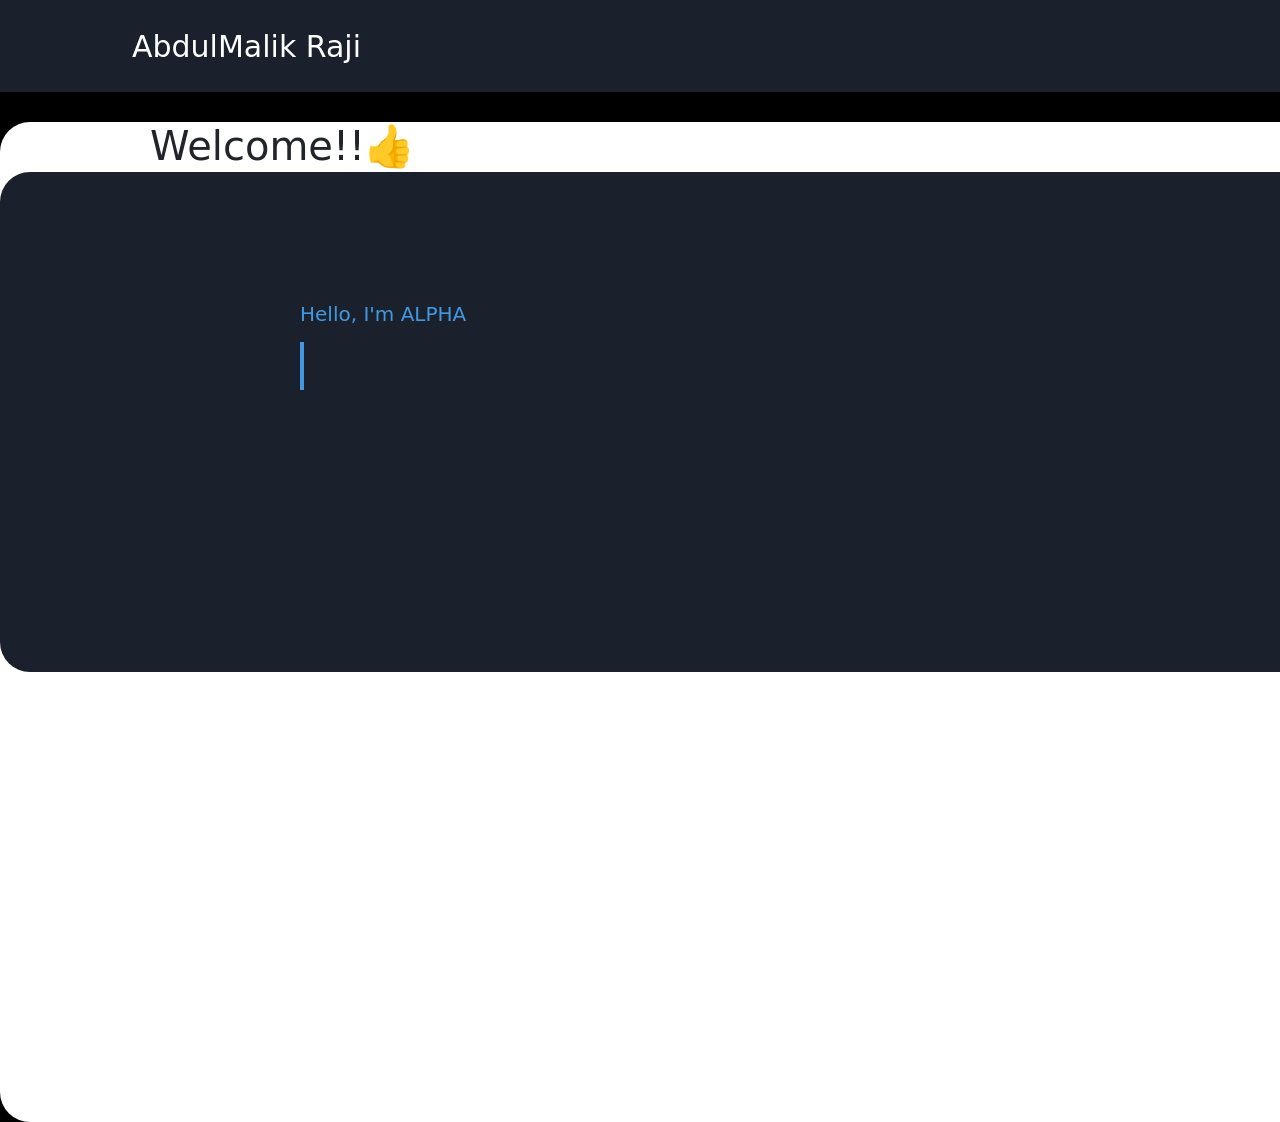
==== index.html @ 86ce1ff6 "project PORTFOLIO" ====
<!DOCTYPE html>
<html lang="en">
<head>
    <meta charset="UTF-8">
    <meta name="viewport" content="width=device-width, initial-scale=1.0">
    <title>ALPHA PORTFOLIO</title>
</head>
<link rel="stylesheet" href="style.css">
<link href="https://cdn.jsdelivr.net/npm/bootstrap@5.3.8/dist/css/bootstrap.min.css" rel="stylesheet" integrity="sha384-sRIl4kxILFvY47J16cr9ZwB07vP4J8+LH7qKQnuqkuIAvNWLzeN8tE5YBujZqJLB" crossorigin="anonymous">

<body style="background-color: black;">
  
 <nav class="navbar navbar-expand-lg navbar-dark sticky-top" style="background-color: #1a202c;">
  <div class="container-fluid" ">
    <a class="navbar-brand" href="#" style=" font-size: 30px; margin-left: 120px; ">AbdulMalik Raji</a>
    <button class="navbar-toggler" type="button" data-bs-toggle="collapse" data-bs-target="#navbarSupportedContent" aria-controls="navbarSupportedContent" aria-expanded="false" aria-label="Toggle navigation">
      <span class="navbar-toggler-icon"></span>
    </button>
    <div class="collapse navbar-collapse" id="navbarSupportedContent">
      <ul class="navbar-nav me-auto mb-2 mb-lg-0">
        <li class="nav-item">
          <a class="nav-link active" aria-current="page" href="#" style="margin-left: 1100px; font-size: 20px;">About me</a>
        </li>
        <li class="nav-item">
          <a class="nav-link" href="#" style="font-size: 20px; " >Services</a>
        </li>
       
        <li class="nav-item">
          <a class="nav-link " style="font-size: 20px;" > Contact</a>
        </li>
      </ul>
      <!-- <form class="d-flex" role="search">
        <input class="form-control me-2" type="search" placeholder="Search" aria-label="Search"/>
        <button class="btn btn-outline-success" type="submit">Search</button>
      </form> -->
    </div>
  </div>
</nav>
<div class="face d-flex align-items-start" style="background-color: white; height: 1000px; width: 1700px; justify-self: center ; border-radius: 30px; margin-top: 30px; position: relative;">
  <h1 style="position: absolute; left: 150px;">Welcome!!👍</h1>
  <div class="face2 " style="background-color: #1a202c;height: 500px; width: 1800px; justify-self: center; border-radius: 30px; margin-top: 50px; position: relative; ">
  <h5 style=" left: 300px; position: absolute; color: #4299e1; top:130px;"> Hello, I'm ALPHA </h5>
  <h3  class="type"> Are you looking for a freelancer expert?.</h3>
    <h3></h3>
</div>

  <script src="https://cdn.jsdelivr.net/npm/bootstrap@5.3.8/dist/js/bootstrap.bundle.min.js" integrity="sha384-FKyoEForCGlyvwx9Hj09JcYn3nv7wiPVlz7YYwJrWVcXK/BmnVDxM+D2scQbITxI" crossorigin="anonymous"></script>
</body>

</html>
---- style.css ----
/* body{
    background-color: black;
    justify-content: center;
    align-items: center;
}
.body1 sticky{
    position: sticky;
    z-index: 1000;
    top: 0;
}
*{
    padding: 0px;
    margin: px;
}
.body1{
    background-color: white;
    overlay: inherit;
    width:1800px;
    justify-self: center;
    height: 3000px;
    border-radius: 20px;
    font-size: 20px;
    font-family: 'Franklin Gothic Medium', 'Arial Narrow', Arial, sans-serif;
    display: flex;
    justify-content:center;

}

.sticky nav{
    /* display: flex;
    justify-content: space-;
    /* gap: 60px; */
    /* text-decoration: none; */
    /* gap: 200px; */
/* }  */

.type{
    position: absolute;
    left: 300px;
    top: 170px;
    font-size: 40px;
    font-weight: bold;
    color: #4299e1;
    animation: typing 4s steps(15) forwards,
               erase 4s steps(15) 8s forwards infinite;
    overflow: hidden;
    white-space: nowrap;
    border-right: 4px solid #4299e1;
}

@keyframes typing {
    from {
        width: 0;
    }
    to {
        width: 600px;
    }
}
@keyframes erase {
    from {
        width: 600px;
    }
    to{
        width: 0;
    }
}
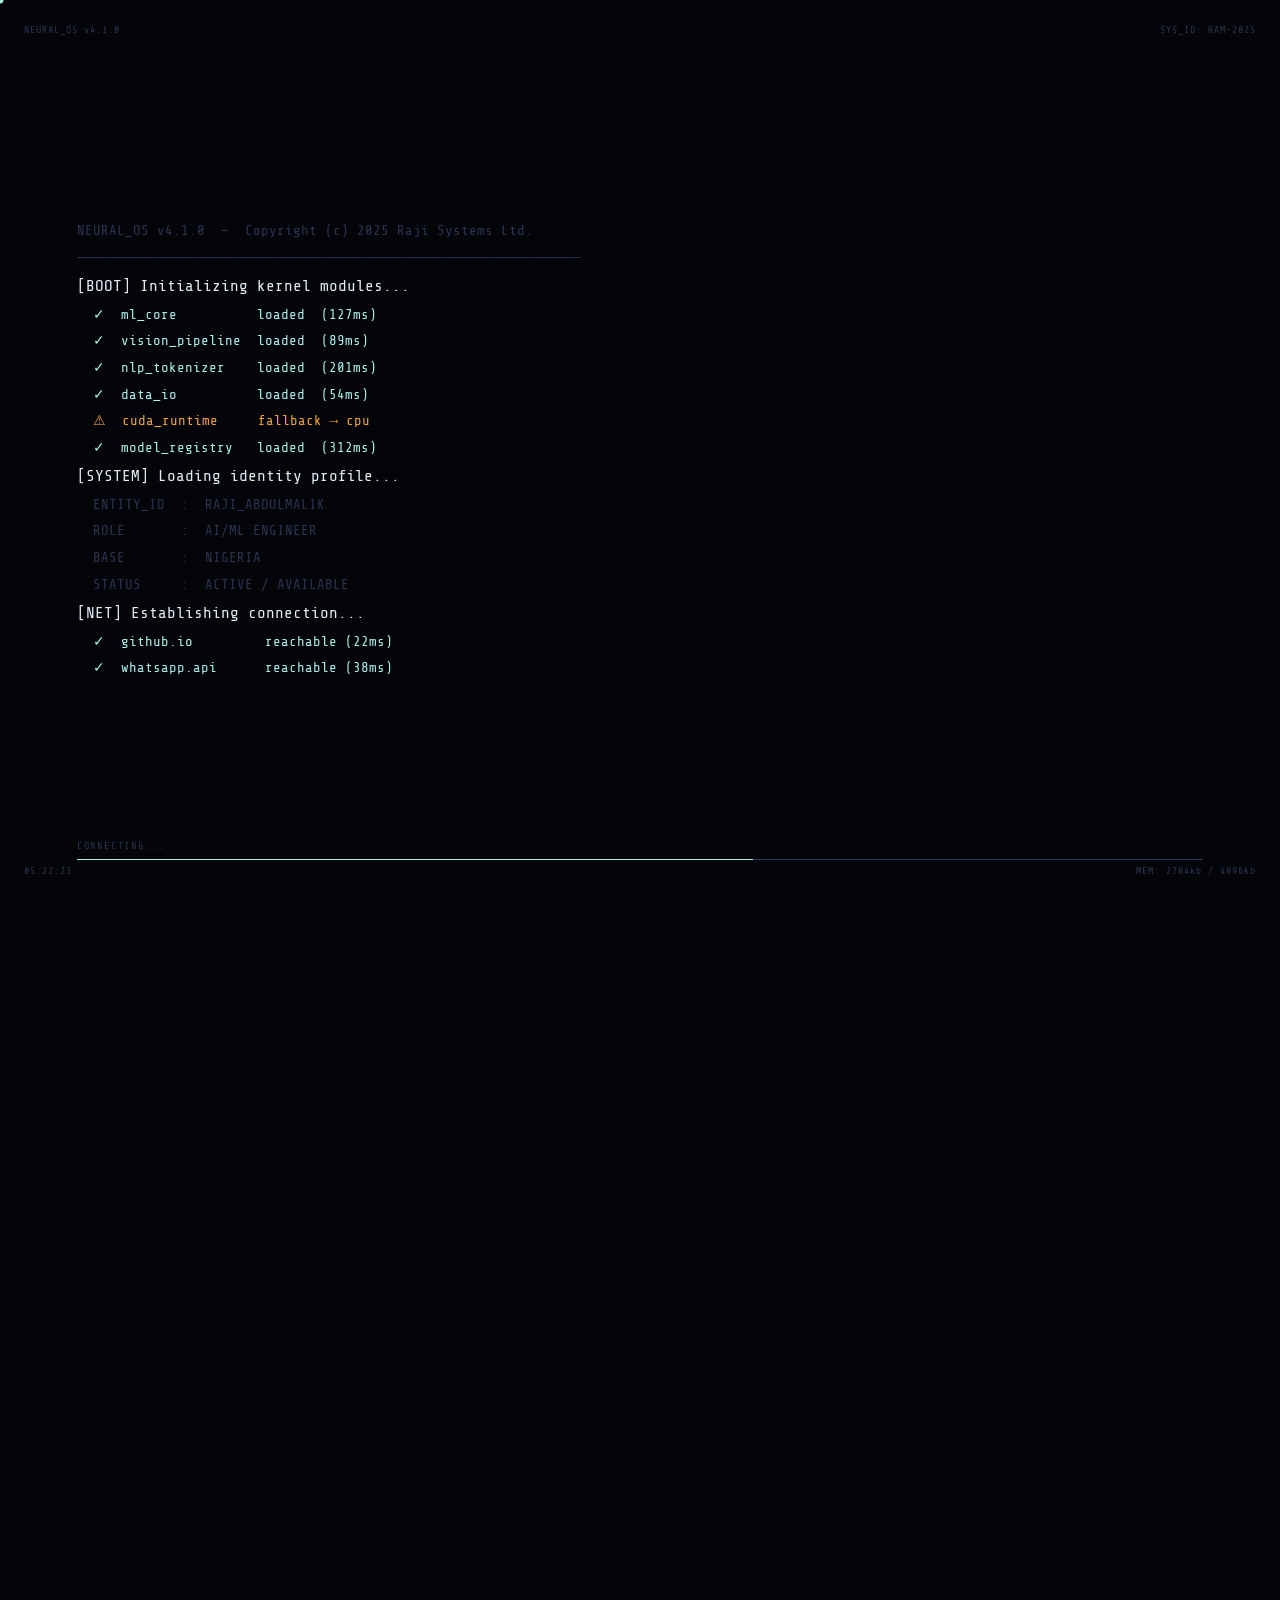
==== commit 63504df2: "portfolio upgrade" ====
--- a/index.html
+++ b/index.html
@@ -1,50 +1,312 @@
 <!DOCTYPE html>
 <html lang="en">
 <head>
-    <meta charset="UTF-8">
-    <meta name="viewport" content="width=device-width, initial-scale=1.0">
-    <title>ALPHA PORTFOLIO</title>
+  <meta charset="UTF-8"/>
+  <meta name="viewport" content="width=device-width, initial-scale=1.0"/>
+  <title>Raji Abdul Malik — AI/ML Engineer</title>
+  <link rel="preconnect" href="https://fonts.googleapis.com"/>
+  <link rel="preconnect" href="https://fonts.gstatic.com" crossorigin/>
+  <link href="https://fonts.googleapis.com/css2?family=Share+Tech+Mono&family=Unbounded:wght@300;400;700;900&family=DM+Mono:ital,wght@0,300;0,400;1,300&display=swap" rel="stylesheet"/>
+  <link rel="stylesheet" href="style.css"/>
 </head>
-<link rel="stylesheet" href="style.css">
-<link href="https://cdn.jsdelivr.net/npm/bootstrap@5.3.8/dist/css/bootstrap.min.css" rel="stylesheet" integrity="sha384-sRIl4kxILFvY47J16cr9ZwB07vP4J8+LH7qKQnuqkuIAvNWLzeN8tE5YBujZqJLB" crossorigin="anonymous">
-
-<body style="background-color: black;">
-  
- <nav class="navbar navbar-expand-lg navbar-dark sticky-top" style="background-color: #1a202c;">
-  <div class="container-fluid" ">
-    <a class="navbar-brand" href="#" style=" font-size: 30px; margin-left: 120px; ">AbdulMalik Raji</a>
-    <button class="navbar-toggler" type="button" data-bs-toggle="collapse" data-bs-target="#navbarSupportedContent" aria-controls="navbarSupportedContent" aria-expanded="false" aria-label="Toggle navigation">
-      <span class="navbar-toggler-icon"></span>
-    </button>
-    <div class="collapse navbar-collapse" id="navbarSupportedContent">
-      <ul class="navbar-nav me-auto mb-2 mb-lg-0">
-        <li class="nav-item">
-          <a class="nav-link active" aria-current="page" href="#" style="margin-left: 1100px; font-size: 20px;">About me</a>
-        </li>
-        <li class="nav-item">
-          <a class="nav-link" href="#" style="font-size: 20px; " >Services</a>
-        </li>
-       
-        <li class="nav-item">
-          <a class="nav-link " style="font-size: 20px;" > Contact</a>
-        </li>
-      </ul>
-      <!-- <form class="d-flex" role="search">
-        <input class="form-control me-2" type="search" placeholder="Search" aria-label="Search"/>
-        <button class="btn btn-outline-success" type="submit">Search</button>
-      </form> -->
-    </div>
-  </div>
+<body>
+
+<div id="cur"></div>
+<div id="cur-ring"></div>
+
+<!-- =============================================
+     BOOT SCREEN
+     ============================================= -->
+<div id="boot">
+  <div class="boot-scanlines"></div>
+  <div class="boot-noise"></div>
+  <div class="boot-corner tl">NEURAL_OS v4.1.0</div>
+  <div class="boot-corner tr">SYS_ID: RAM-2025</div>
+  <div class="boot-corner bl" id="boot-time">--:--:--</div>
+  <div class="boot-corner br">MEM: 0kb / 0kb</div>
+  <div id="boot-lines"></div>
+  <div class="boot-progress-wrap">
+    <div class="boot-progress-label" id="boot-prog-lbl">INITIALIZING...</div>
+    <div class="boot-progress-bar">
+      <div class="boot-progress-fill" id="boot-fill"></div>
+    </div>
+  </div>
+</div>
+
+<!-- =============================================
+     SITE
+     ============================================= -->
+<div id="site">
+
+<!-- NAV -->
+<nav id="nav">
+  <span class="nav-logo"><b>Alpha</b>.ai</span>
+  <ul class="nav-ul">
+    <li><a href="#about">about</a></li>
+    <li><a href="#skills">skills</a></li>
+    <li><a href="#projects">projects</a></li>
+    <li><a href="#contact">contact</a></li>
+  </ul>
+  <button class="nav-burger" id="burger" aria-label="menu">
+    <span></span><span></span><span></span>
+  </button>
 </nav>
-<div class="face d-flex align-items-start" style="background-color: white; height: 1000px; width: 1700px; justify-self: center ; border-radius: 30px; margin-top: 30px; position: relative;">
-  <h1 style="position: absolute; left: 150px;">Welcome!!👍</h1>
-  <div class="face2 " style="background-color: #1a202c;height: 500px; width: 1800px; justify-self: center; border-radius: 30px; margin-top: 50px; position: relative; ">
-  <h5 style=" left: 300px; position: absolute; color: #4299e1; top:130px;"> Hello, I'm ALPHA </h5>
-  <h3  class="type"> Are you looking for a freelancer expert?.</h3>
-    <h3></h3>
-</div>
-
-  <script src="https://cdn.jsdelivr.net/npm/bootstrap@5.3.8/dist/js/bootstrap.bundle.min.js" integrity="sha384-FKyoEForCGlyvwx9Hj09JcYn3nv7wiPVlz7YYwJrWVcXK/BmnVDxM+D2scQbITxI" crossorigin="anonymous"></script>
+
+<!-- HERO -->
+<section id="hero">
+  <canvas id="neural-canvas"></canvas>
+  <div class="hero-content">
+
+    <!-- LEFT: name + headline + CTA -->
+    <div class="hero-left">
+      <div class="hero-sys-line">
+        <span class="sys-badge">AI / ML Engineer</span>
+        <span class="sys-slash">///</span>
+        <span class="sys-badge" style="opacity:.5">Active</span>
+      </div>
+      <h1 class="hero-name">
+        <span class="dim-name">Raji Abdul</span>
+        <span class="ice-name"><span class="glitch" data-text="Malik">Malik</span></span>
+      </h1>
+      <p class="hero-headline">
+        <em>Building intelligent systems</em><br/>
+        and scalable machine learning solutions.
+      </p>
+      <div class="hero-cta">
+        <a href="#projects" class="btn btn-primary">View Projects</a>
+        <a href="#contact" class="btn btn-outline">Get In Touch</a>
+      </div>
+    </div>
+
+    <!-- RIGHT: 3D Rubik's Cube -->
+    <div class="hero-right">
+      <div id="rubik-wrap"></div>
+    </div>
+
+  </div>
+
+  <div class="hero-scroll">
+    <span class="scroll-bar"></span>
+    <span class="scroll-txt">scroll</span>
+  </div>
+  <div class="hero-coords">
+    <div>LAT 09°04'N</div>
+    <div>LNG 007°29'E</div>
+    <div style="margin-top:8px;color:var(--ice);font-size:9px;">● ONLINE</div>
+  </div>
+</section>
+
+<!-- ABOUT -->
+<section id="about">
+  <div class="about-grid max-w">
+    <div class="about-sigil reveal">
+      <div class="sigil-name">Who<br/><span>I Am.</span></div>
+      <div class="sigil-line"></div>
+      <div class="sigil-role">AI/ML Engineer</div>
+      <div class="sigil-id">
+        <div>ID: RAJI_ABDULMALIK</div>
+        <div>STATUS: AVAILABLE</div>
+        <div>BASE: Nigeria</div>
+      </div>
+    </div>
+    <div class="about-text">
+      <p class="reveal d1">
+        I'm an <strong>AI/ML Engineer</strong> who builds systems that perceive, learn, and adapt. My work spans the complete machine learning lifecycle — from exploratory data analysis and feature engineering to designing custom architectures, training, evaluating, and deploying models that operate at scale.
+      </p>
+      <p class="reveal d2">
+        I specialize in <strong>deep learning</strong>, computer vision, and natural language processing. I don't just run experiments — I build reproducible pipelines, maintain clean codebases, and ship models that perform outside the notebook. Engineering discipline is as important to me as research creativity.
+      </p>
+      <p class="reveal d3">
+        Whether it's a <strong>custom CNN architecture</strong>, a production inference API, or a data pipeline that feeds millions of records, I approach every problem from first principles — choosing the right tool, not just the popular one.
+      </p>
+      <div class="metrics-row reveal d4">
+        <div class="metric"><div class="metric-val">2</div><div class="metric-lbl">AI products startups worked on</div></div>
+        <div class="metric"><div class="metric-val">CNN</div><div class="metric-lbl">Architecture research</div></div>
+        <div class="metric"><div class="metric-val">∞</div><div class="metric-lbl">Curiosity</div></div>
+      </div>
+    </div>
+  </div>
+</section>
+
+<!-- SKILLS -->
+<section id="skills">
+  <div class="max-w">
+    <div class="sec-eyebrow reveal">
+      <span class="sec-eyebrow-bar"></span>
+      <span class="sec-eyebrow-txt">Expertise</span>
+      <span class="sec-eyebrow-num">02</span>
+    </div>
+    <h2 class="sec-title reveal d1">What I <em>work with</em></h2>
+    <div class="skills-terminal reveal d2">
+      <div class="terminal-titlebar">
+        <div class="t-dot red"></div><div class="t-dot amber"></div><div class="t-dot green"></div>
+        <span class="terminal-title">raji@neural-os:~$ cat skills.json</span>
+      </div>
+      <div class="terminal-body">
+        <div class="terminal-row">
+          <div class="terminal-cat">ML &amp; AI</div>
+          <div class="terminal-skills">
+            <span class="t-skill">Neural Networks</span>
+            <span class="t-skill">NLP</span>
+            <span class="t-skill">Computer Vision</span>
+            <span class="t-skill">Supervised Learning</span>
+            <span class="t-skill">Deep Learning</span>
+          </div>
+        </div>
+        <div class="terminal-row">
+          <div class="terminal-cat">Frameworks</div>
+          <div class="terminal-skills">
+            <span class="t-skill">PyTorch</span>
+            <span class="t-skill">TensorFlow</span>
+            <span class="t-skill">Scikit-Learn</span>
+            <span class="t-skill">Keras</span>
+            <span class="t-skill">Flask</span>
+          </div>
+        </div>
+        <div class="terminal-row">
+          <div class="terminal-cat">Languages</div>
+          <div class="terminal-skills">
+            <span class="t-skill">Python</span>
+            <span class="t-skill">SQL</span>
+            <span class="t-skill">HTML,CSS,JS</span>
+          </div>
+        </div>
+        <div class="terminal-row">
+          <div class="terminal-cat">MLOps &amp; Tools</div>
+          <div class="terminal-skills">
+            <span class="t-skill">Docker</span>
+            <span class="t-skill">Git</span>
+            <span class="t-skill">AWS / GCP</span>
+            <span class="t-skill">Model Deployment</span>
+            <span class="t-skill">Data Pipelines</span>
+          </div>
+        </div>
+      </div>
+    </div>
+  </div>
+</section>
+
+<!-- PROJECTS -->
+<section id="projects">
+  <div class="max-w">
+    <div class="sec-eyebrow reveal">
+      <span class="sec-eyebrow-bar"></span>
+      <span class="sec-eyebrow-txt">Work</span>
+      <span class="sec-eyebrow-num">03</span>
+    </div>
+    <h2 class="sec-title reveal d1">Selected <em>projects</em></h2>
+    <div class="projects-grid">
+      <article class="proj-card reveal d1">
+        <div class="proj-card-band"></div>
+        <div class="proj-card-body">
+          <span class="proj-id">01 / MVP</span>
+          <h3 class="proj-title">LOCUS-ID</h3>
+          <p class="proj-desc">Built the MVP for an AI-driven attendance management solution. Leverages intelligent identity recognition pipelines to automate and streamline verification at scale — developed under Hamz Labs.</p>
+          <div class="proj-tags">
+            <span class="proj-tag">Computer Vision</span>
+            <span class="proj-tag">Python</span>
+            <span class="proj-tag">AI / ML</span>
+          </div>
+        </div>
+        <div class="proj-footer">
+          <span class="proj-status"><span class="status-pulse"></span>In Development</span>
+          <a href="https://github.com/Ma1la3ka" target="_blank" rel="noopener" class="proj-arrow" aria-label="GitHub">↗</a>
+        </div>
+      </article>
+      <article class="proj-card reveal d2">
+        <div class="proj-card-band"></div>
+        <div class="proj-card-body">
+          <span class="proj-id">02 / MVP</span>
+          <h3 class="proj-title">SkillChain</h3>
+          <p class="proj-desc">Built the MVP for a gig economy platform connecting skilled artisans with customers. Integrated geolocation services and Squad APIs to power intelligent service matching and seamless payment flows.</p>
+          <div class="proj-tags">
+            <span class="proj-tag">Geolocation</span>
+            <span class="proj-tag">API Integration</span>
+            <span class="proj-tag">Full-Stack</span>
+          </div>
+        </div>
+        <div class="proj-footer">
+          <span class="proj-status"><span class="status-pulse"></span>Live</span>
+          <a href="https://skillchain-frontend-omega.vercel.app/" target="_blank" rel="noopener" class="proj-arrow" aria-label="GitHub">↗</a>
+        </div>
+      <!-- </article>
+      <article class="proj-card reveal d3">
+        <div class="proj-card-band"></div>
+        <div class="proj-card-body">
+          <span class="proj-id">03 / Research</span>
+          <h3 class="proj-title">Crop Disease Detection</h3>
+          <p class="proj-desc">Developed an enhanced CNN architecture for automated diagnosis of crop diseases from plant imagery. Architectural modifications and targeted data augmentation strategies improved accuracy over standard baselines.</p>
+          <div class="proj-tags">
+            <span class="proj-tag">CNN</span>
+            <span class="proj-tag">PyTorch</span>
+            <span class="proj-tag">Computer Vision</span>
+          </div>
+        </div>
+        <div class="proj-footer">
+          <span class="proj-status"><span class="status-pulse"></span>Research</span>
+          <a href="https://github.com/Ma1la3ka" target="_blank" rel="noopener" class="proj-arrow" aria-label="GitHub">↗</a>
+        </div>
+      </article> -->
+    </div>
+  </div>
+</section>
+
+<!-- CONTACT -->
+<section id="contact">
+  <div class="contact-wrap">
+    <div class="contact-left">
+      <div class="sec-eyebrow reveal">
+        <span class="sec-eyebrow-bar"></span>
+        <span class="sec-eyebrow-txt">Contact</span>
+        <span class="sec-eyebrow-num">04</span>
+      </div>
+      <h2 class="reveal d1">Let's build<br/><em>together.</em></h2>
+      <p class="reveal d2">Have a project in mind, a problem to solve, or just want to talk AI? I'm open to collaborations, research, and the right opportunities.</p>
+      <div class="contact-links">
+        <a href="https://github.com/Ma1la3ka" target="_blank" rel="noopener" class="c-link reveal d2">
+          <div class="c-link-icon">
+            <svg width="16" height="16" viewBox="0 0 24 24" fill="none" stroke="#6b7490" stroke-width="1.5" stroke-linecap="round" stroke-linejoin="round"><path d="M9 19c-5 1.5-5-2.5-7-3m14 6v-3.87a3.37 3.37 0 0 0-.94-2.61c3.14-.35 6.44-1.54 6.44-7A5.44 5.44 0 0 0 20 4.77 5.07 5.07 0 0 0 19.91 1S18.73.65 16 2.48a13.38 13.38 0 0 0-7 0C6.27.65 5.09 1 5.09 1A5.07 5.07 0 0 0 5 4.77a5.44 5.44 0 0 0-1.5 3.78c0 5.42 3.3 6.61 6.44 7A3.37 3.37 0 0 0 9 18.13V22"/></svg>
+          </div>
+          <div>
+            <div class="c-link-label">GitHub</div>
+            <div class="c-link-val">@Ma1la3ka </div>
+          </div>
+          <span class="c-link-arrow">→</span>
+        </a>
+        <a href="https://linkedin.com/in/alphaprimal" target="_blank" rel="noopener" class="c-link reveal d3">
+          <div class="c-link-icon">
+            <svg width="16" height="16" viewBox="0 0 24 24" fill="none" stroke="#6b7490" stroke-width="1.5" stroke-linecap="round" stroke-linejoin="round"><path d="M16 8a6 6 0 0 1 6 6v7h-4v-7a2 2 0 0 0-2-2 2 2 0 0 0-2 2v7h-4v-7a6 6 0 0 1 6-6z"/><rect x="2" y="9" width="4" height="12"/><circle cx="4" cy="4" r="2"/></svg>
+          </div>
+          <div>
+            <div class="c-link-label">LinkedIn</div>
+            <div class="c-link-val">Raji Abdul Malik</div>
+          </div>
+          <span class="c-link-arrow">→</span>
+        </a>
+      </div>
+    </div>
+    <div class="reveal d2">
+      <div class="cta-box">
+        <div class="cta-box-label">Direct Message</div>
+        <div class="cta-box-title">Ready to collaborate?</div>
+        <div class="cta-box-sub">The fastest way to reach me is directly on WhatsApp. No gatekeepers, no delays.</div>
+        <a href="https://wa.me/2348164143886" target="_blank" rel="noopener" class="wa-btn">
+          <svg width="20" height="20" viewBox="0 0 24 24" fill="#000"><path d="M17.472 14.382c-.297-.149-1.758-.867-2.03-.967-.273-.099-.471-.148-.67.15-.197.297-.767.966-.94 1.164-.173.199-.347.223-.644.075-.297-.15-1.255-.463-2.39-1.475-.883-.788-1.48-1.761-1.653-2.059-.173-.297-.018-.458.13-.606.134-.133.298-.347.446-.52.149-.174.198-.298.298-.497.099-.198.05-.371-.025-.52-.075-.149-.669-1.612-.916-2.207-.242-.579-.487-.5-.669-.51-.173-.008-.371-.01-.57-.01-.198 0-.52.074-.792.372-.272.297-1.04 1.016-1.04 2.479 0 1.462 1.065 2.875 1.213 3.074.149.198 2.096 3.2 5.077 4.487.709.306 1.262.489 1.694.625.712.227 1.36.195 1.871.118.571-.085 1.758-.719 2.006-1.413.248-.694.248-1.289.173-1.413-.074-.124-.272-.198-.57-.347m-5.421 7.403h-.004a9.87 9.87 0 01-5.031-1.378l-.361-.214-3.741.982.998-3.648-.235-.374a9.86 9.86 0 01-1.51-5.26c.001-5.45 4.436-9.884 9.888-9.884 2.64 0 5.122 1.03 6.988 2.898a9.825 9.825 0 012.893 6.994c-.003 5.45-4.437 9.884-9.885 9.884m8.413-18.297A11.815 11.815 0 0012.05 0C5.495 0 .16 5.335.157 11.892c0 2.096.547 4.142 1.588 5.945L.057 24l6.305-1.654a11.882 11.882 0 005.683 1.448h.005c6.554 0 11.89-5.335 11.893-11.893a11.821 11.821 0 00-3.48-8.413z"/></svg>
+          Chat on WhatsApp
+        </a>
+      </div>
+    </div>
+  </div>
+</section>
+
+<footer>
+  <span>Raji Abdul Malik — AI/ML Engineer</span>
+  <span>© 2026 — All rights reserved</span>
+</footer>
+
+</div><!-- /site -->
+
+<script src="script.js"></script>
+<script src="rubik.js"></script>
 </body>
-
 </html>
--- a/style.css
+++ b/style.css
@@ -1,66 +1,392 @@
-/* body{
-    background-color: black;
-    justify-content: center;
-    align-items: center;
-}
-.body1 sticky{
-    position: sticky;
-    z-index: 1000;
-    top: 0;
-}
-*{
-    padding: 0px;
-    margin: px;
-}
-.body1{
-    background-color: white;
-    overlay: inherit;
-    width:1800px;
-    justify-self: center;
-    height: 3000px;
-    border-radius: 20px;
-    font-size: 20px;
-    font-family: 'Franklin Gothic Medium', 'Arial Narrow', Arial, sans-serif;
-    display: flex;
-    justify-content:center;
-
-}
-
-.sticky nav{
-    /* display: flex;
-    justify-content: space-;
-    /* gap: 60px; */
-    /* text-decoration: none; */
-    /* gap: 200px; */
-/* }  */
-
-.type{
-    position: absolute;
-    left: 300px;
-    top: 170px;
-    font-size: 40px;
-    font-weight: bold;
-    color: #4299e1;
-    animation: typing 4s steps(15) forwards,
-               erase 4s steps(15) 8s forwards infinite;
-    overflow: hidden;
-    white-space: nowrap;
-    border-right: 4px solid #4299e1;
-}
-
-@keyframes typing {
-    from {
-        width: 0;
-    }
-    to {
-        width: 600px;
-    }
-}
-@keyframes erase {
-    from {
-        width: 600px;
-    }
-    to{
-        width: 0;
-    }
-}
+/* =============================================
+   VARIABLES & RESET
+   ============================================= */
+*, *::before, *::after { box-sizing: border-box; margin: 0; padding: 0; }
+:root {
+  --void:      #04050a;
+  --deep:      #07090f;
+  --surface:   #0c0f18;
+  --panel:     #101420;
+  --rim:       rgba(255,255,255,0.06);
+  --rim-h:     rgba(255,255,255,0.14);
+  --ice:       #a8f0e8;
+  --ice-mid:   rgba(168,240,232,0.55);
+  --ice-dim:   rgba(168,240,232,0.1);
+  --ice-glow:  rgba(168,240,232,0.18);
+  --snow:      #e4eaf5;
+  --mist:      #6b7490;
+  --ghost:     #2d3350;
+  --red:       #ff4d5e;
+  --amber:     #f5a623;
+  --green:     #25D366;
+  --mono:      'Share Tech Mono', monospace;
+  --display:   'Unbounded', sans-serif;
+  --body:      'DM Mono', monospace;
+  --ease:      cubic-bezier(0.22, 1, 0.36, 1);
+  --ease-in:   cubic-bezier(0.55, 0, 1, 0.45);
+}
+
+html { scroll-behavior: smooth; font-size: 16px; overflow-x: hidden; }
+body {
+  background: var(--void);
+  color: var(--snow);
+  font-family: var(--body);
+  overflow-x: hidden;
+  cursor: none;
+}
+body.site-ready { cursor: none; }
+::selection { background: var(--ice); color: var(--void); }
+::-webkit-scrollbar { width: 2px; }
+::-webkit-scrollbar-track { background: var(--void); }
+::-webkit-scrollbar-thumb { background: rgba(168,240,232,0.3); }
+
+/* =============================================
+   CURSOR
+   ============================================= */
+#cur { position:fixed; width:7px; height:7px; background:var(--ice); border-radius:50%; pointer-events:none; z-index:9999; transform:translate(-50%,-50%); transition:width .2s,height .2s; }
+#cur-ring { position:fixed; width:34px; height:34px; border:1px solid rgba(168,240,232,0.35); border-radius:50%; pointer-events:none; z-index:9998; transform:translate(-50%,-50%); transition:width .3s var(--ease),height .3s var(--ease); }
+
+/* =============================================
+   BOOT SCREEN
+   ============================================= */
+#boot {
+  position: fixed; inset: 0; background: var(--void); z-index: 5000;
+  display: flex; flex-direction: column; justify-content: center;
+  padding: clamp(32px,6vw,80px); overflow: hidden;
+}
+.boot-scanlines {
+  position: absolute; inset: 0;
+  background: repeating-linear-gradient(to bottom, transparent, transparent 2px, rgba(0,0,0,0.18) 2px, rgba(0,0,0,0.18) 4px);
+  pointer-events: none; z-index: 1;
+}
+.boot-noise {
+  position: absolute; inset: 0; opacity: 0.03; z-index: 2; pointer-events: none;
+  animation: noiseAnim 0.08s steps(1) infinite;
+}
+@keyframes noiseAnim {
+  0%   { background-position: 0 0; }
+  25%  { background-position: -5% -10%; }
+  50%  { background-position: 15% 5%; }
+  75%  { background-position: -10% 15%; }
+  100% { background-position: 5% -5%; }
+}
+.boot-corner { position:absolute; font-family:var(--mono); font-size:10px; color:var(--ghost); letter-spacing:0.1em; z-index:3; }
+.boot-corner.tl { top:24px; left:24px; }
+.boot-corner.tr { top:24px; right:24px; text-align:right; }
+.boot-corner.bl { bottom:24px; left:24px; }
+.boot-corner.br { bottom:24px; right:24px; text-align:right; }
+#boot-lines { position:relative; z-index:4; max-width:820px; }
+.boot-line { font-family:var(--mono); font-size:clamp(11px,1.4vw,14px); line-height:1.9; opacity:0; white-space:pre; overflow:hidden; }
+.boot-line.show { opacity:1; }
+.boot-line.dim  { color:var(--ghost); }
+.boot-line.ok   { color:var(--ice); }
+.boot-line.warn { color:var(--amber); }
+.boot-line.err  { color:var(--red); }
+.boot-line.head { color:var(--snow); font-size:clamp(12px,1.6vw,16px); }
+#boot-cursor { display:inline-block; width:8px; height:14px; background:var(--ice); animation:blink .6s steps(1) infinite; vertical-align:middle; margin-left:2px; }
+@keyframes blink { 0%,50%{opacity:1} 51%,100%{opacity:0} }
+.boot-name-reveal {
+  font-family:var(--display); font-size:clamp(28px,5vw,64px); font-weight:900;
+  color:var(--ice); letter-spacing:-0.03em; margin-top:24px;
+  opacity:0; filter:blur(12px);
+  transition: opacity 1s var(--ease), filter 1.2s var(--ease);
+}
+.boot-name-reveal.show { opacity:1; filter:blur(0); }
+.boot-progress-wrap { position:absolute; bottom:40px; left:clamp(32px,6vw,80px); right:clamp(32px,6vw,80px); z-index:4; }
+.boot-progress-label { font-family:var(--mono); font-size:10px; letter-spacing:0.18em; color:var(--ghost); margin-bottom:8px; }
+.boot-progress-bar { height:1px; background:var(--ghost); position:relative; overflow:hidden; }
+.boot-progress-fill { position:absolute; left:0; top:0; bottom:0; background:var(--ice); width:0%; transition:width 0.4s var(--ease); box-shadow:0 0 12px var(--ice); }
+#boot.exiting { animation:bootExit 1.1s var(--ease-in) forwards; }
+@keyframes bootExit {
+  0%   { opacity:1; transform:scale(1) translateY(0); filter:blur(0); }
+  40%  { opacity:1; transform:scale(1.02) translateY(-8px); filter:blur(0); }
+  100% { opacity:0; transform:scale(0.94) translateY(-40px); filter:blur(20px); pointer-events:none; }
+}
+
+/* =============================================
+   SITE WRAPPER
+   ============================================= */
+#site { opacity:0; transition:opacity 1s var(--ease); }
+#site.visible { opacity:1; }
+
+/* =============================================
+   NAVIGATION
+   ============================================= */
+nav {
+  position:fixed; top:0; left:0; right:0; z-index:200;
+  height:60px; display:flex; align-items:center; justify-content:space-between;
+  padding:0 clamp(24px,5vw,72px);
+  border-bottom:1px solid transparent;
+  transition:background .4s, border-color .4s;
+}
+nav.scrolled { background:rgba(4,5,10,0.88); backdrop-filter:blur(24px); border-color:var(--rim); }
+.nav-logo { font-family:var(--mono); font-size:12px; color:var(--mist); letter-spacing:0.06em; }
+.nav-logo b { color:var(--ice); font-weight:400; }
+.nav-ul { list-style:none; display:flex; gap:32px; }
+.nav-ul a { font-family:var(--mono); font-size:10px; letter-spacing:0.2em; text-transform:uppercase; color:var(--ghost); text-decoration:none; transition:color .25s; }
+.nav-ul a:hover { color:var(--ice); }
+.nav-burger { display:none; flex-direction:column; gap:5px; background:none; border:none; cursor:none; padding:4px; }
+.nav-burger span { display:block; width:20px; height:1px; background:var(--mist); transition:.3s; }
+
+/* =============================================
+   HERO
+   ============================================= */
+#hero {
+  min-height: 100vh;
+  display: flex; align-items: center;
+  padding: 100px clamp(24px,5vw,72px) 80px;
+  position: relative; overflow: hidden;
+}
+#hero::before {
+  content:''; position:absolute; inset:0;
+  background-image: linear-gradient(rgba(168,240,232,0.025) 1px, transparent 1px), linear-gradient(90deg, rgba(168,240,232,0.025) 1px, transparent 1px);
+  background-size:80px 80px; pointer-events:none; z-index:0;
+}
+#neural-canvas { position:absolute; inset:0; width:100%; height:100%; z-index:1; }
+
+/* Hero two-column layout */
+.hero-content {
+  position: relative; z-index: 2;
+  display: flex;
+  align-items: center;
+  justify-content: space-between;
+  width: 100%;
+  max-width: 1200px;
+  gap: 48px;
+}
+.hero-left { flex: 1; max-width: 580px; }
+.hero-right {
+  flex: 0 0 420px;
+  display: flex;
+  align-items: center;
+  justify-content: center;
+  opacity: 0;
+  animation: fadeIn 1s var(--ease) 4.2s forwards;
+}
+
+/* Rubik's cube container */
+#rubik-wrap {
+  width: 340px;
+  height: 340px;
+  perspective: 900px;
+  display: flex;
+  align-items: center;
+  justify-content: center;
+  position: relative;
+}
+#rubik-wrap::before {
+  content: '';
+  position: absolute;
+  inset: -20px;
+  background: radial-gradient(circle at 50% 50%, rgba(168,240,232,0.06) 0%, transparent 70%);
+  pointer-events: none;
+}
+
+.hero-sys-line { display:flex; align-items:center; gap:12px; margin-bottom:36px; opacity:0; animation:fadeUp .7s var(--ease) .1s forwards; }
+.sys-badge { display:inline-flex; align-items:center; gap:8px; padding:6px 14px; background:var(--ice-dim); border:1px solid rgba(168,240,232,0.2); border-radius:3px; font-family:var(--mono); font-size:10px; letter-spacing:0.18em; color:var(--ice); }
+.sys-badge::before { content:''; width:6px; height:6px; border-radius:50%; background:var(--ice); animation:blink 2s ease-in-out infinite; }
+.sys-slash { color:var(--ghost); font-size:12px; font-family:var(--mono); }
+.hero-name { font-family:var(--display); font-size:clamp(48px,8vw,100px); font-weight:900; letter-spacing:-0.04em; line-height:0.9; color:var(--snow); margin-bottom:32px; opacity:0; animation:fadeUp .9s var(--ease) .28s forwards; position:relative; user-select:none; }
+.hero-name .dim-name { color:var(--ghost); font-weight:300; font-size:0.55em; display:block; margin-bottom:4px; letter-spacing:0.01em; }
+.hero-name .ice-name { color:var(--ice); display:block; }
+.hero-name .glitch { position:relative; display:inline-block; }
+.hero-name .glitch::before,.hero-name .glitch::after { content:attr(data-text); position:absolute; top:0; left:0; width:100%; overflow:hidden; }
+.hero-name .glitch::before { color:rgba(255,100,80,0.7); clip-path:polygon(0 20%,100% 20%,100% 40%,0 40%); animation:glitch1 4.5s steps(1) infinite; }
+.hero-name .glitch::after  { color:rgba(168,240,232,0.7); clip-path:polygon(0 60%,100% 60%,100% 75%,0 75%); animation:glitch2 4.5s steps(1) infinite; }
+@keyframes glitch1 { 0%,92%,100%{transform:translate(0);opacity:0} 93%{transform:translate(-4px,1px);opacity:1} 94%{transform:translate(3px,-1px);opacity:1} 95%{transform:translate(-2px,2px);opacity:0} }
+@keyframes glitch2 { 0%,94%,100%{transform:translate(0);opacity:0} 95%{transform:translate(4px,-2px);opacity:1} 96%{transform:translate(-3px,1px);opacity:1} 97%{transform:translate(0);opacity:0} }
+.hero-headline { font-family:var(--body); font-size:clamp(13px,1.5vw,16px); font-weight:300; font-style:italic; line-height:1.8; color:var(--mist); max-width:500px; margin-bottom:52px; opacity:0; animation:fadeUp .9s var(--ease) .44s forwards; }
+.hero-headline em { font-style:normal; color:var(--snow); }
+.hero-cta { display:flex; gap:16px; flex-wrap:wrap; opacity:0; animation:fadeUp .9s var(--ease) .58s forwards; }
+.hero-coords { position:absolute; bottom:36px; right:clamp(24px,5vw,72px); z-index:2; text-align:right; font-family:var(--mono); font-size:10px; color:var(--ghost); letter-spacing:0.12em; line-height:1.8; opacity:0; animation:fadeIn 1s ease 1.2s forwards; }
+.hero-scroll { position:absolute; bottom:36px; left:clamp(24px,5vw,72px); z-index:2; display:flex; align-items:center; gap:12px; opacity:0; animation:fadeIn 1s ease 1.2s forwards; }
+.scroll-bar { width:1px; height:48px; background:linear-gradient(to bottom,var(--ice),transparent); animation:scrollDrop 2.4s ease-in-out infinite; }
+@keyframes scrollDrop { 0%,100%{transform:scaleY(1);opacity:.4} 50%{transform:scaleY(1.2);opacity:1} }
+.scroll-txt { font-family:var(--mono); font-size:9px; letter-spacing:.22em; text-transform:uppercase; color:var(--ghost); writing-mode:vertical-rl; }
+
+/* =============================================
+   BUTTONS
+   ============================================= */
+.btn { display:inline-flex; align-items:center; gap:10px; padding:13px 28px; font-family:var(--mono); font-size:11px; letter-spacing:.1em; text-decoration:none; border-radius:3px; border:1px solid transparent; cursor:none; transition:transform .28s var(--ease),color .28s,background .28s,border-color .28s,box-shadow .28s; }
+.btn-primary { background:var(--ice); color:var(--void); border-color:var(--ice); }
+.btn-primary:hover { background:transparent; color:var(--ice); box-shadow:0 0 24px var(--ice-glow); transform:translateY(-2px); }
+.btn-outline { background:transparent; color:var(--mist); border-color:var(--rim-h); }
+.btn-outline:hover { color:var(--snow); border-color:rgba(168,240,232,0.4); transform:translateY(-2px); }
+
+/* =============================================
+   SECTIONS
+   ============================================= */
+section { padding:clamp(80px,12vw,140px) clamp(24px,5vw,72px); }
+section:nth-child(even) { background:var(--deep); }
+.max-w { max-width:1200px; margin:0 auto; }
+.sec-eyebrow { display:flex; align-items:center; gap:14px; margin-bottom:52px; }
+.sec-eyebrow-bar { width:28px; height:1px; background:var(--ice); }
+.sec-eyebrow-txt { font-family:var(--mono); font-size:10px; letter-spacing:.2em; text-transform:uppercase; color:var(--ice); }
+.sec-eyebrow-num { margin-left:auto; font-family:var(--mono); font-size:10px; color:var(--ghost); letter-spacing:.1em; }
+.sec-title { font-family:var(--display); font-size:clamp(30px,5vw,62px); font-weight:900; letter-spacing:-0.04em; line-height:1.0; color:var(--snow); margin-bottom:52px; }
+.sec-title em { font-style:italic; color:var(--ice); font-weight:300; }
+
+@keyframes fadeUp { from{opacity:0;transform:translateY(28px)} to{opacity:1;transform:translateY(0)} }
+@keyframes fadeIn { from{opacity:0} to{opacity:1} }
+.reveal { opacity:0; transform:translateY(32px); transition:opacity .8s var(--ease),transform .8s var(--ease); }
+.reveal.in { opacity:1; transform:translateY(0); }
+.d1{transition-delay:.1s} .d2{transition-delay:.2s} .d3{transition-delay:.3s} .d4{transition-delay:.4s}
+
+/* =============================================
+   ABOUT
+   ============================================= */
+.about-grid { display:grid; grid-template-columns:1fr 1.5fr; gap:clamp(48px,8vw,120px); align-items:start; }
+.about-sigil { position:sticky; top:90px; }
+.sigil-name { font-family:var(--display); font-size:clamp(40px,5.5vw,72px); font-weight:900; letter-spacing:-0.04em; line-height:.95; color:var(--snow); margin-bottom:20px; }
+.sigil-name span { display:block; color:var(--ice); }
+.sigil-line { width:100%; height:1px; background:var(--rim); margin:24px 0; }
+.sigil-role { font-family:var(--mono); font-size:11px; letter-spacing:.18em; text-transform:uppercase; color:var(--mist); }
+.sigil-id { margin-top:16px; font-family:var(--mono); font-size:10px; color:var(--ghost); letter-spacing:.06em; line-height:1.8; }
+.about-text p { font-family:var(--body); font-size:14px; font-weight:300; line-height:1.95; color:var(--mist); margin-bottom:22px; }
+.about-text p strong { color:var(--snow); font-weight:400; }
+.metrics-row { display:grid; grid-template-columns:repeat(3,1fr); gap:1px; background:var(--rim); border:1px solid var(--rim); margin-top:48px; border-radius:4px; overflow:hidden; }
+.metric { background:var(--surface); padding:24px 20px; transition:background .3s; }
+.metric:hover { background:var(--panel); }
+.metric-val { font-family:var(--display); font-size:30px; font-weight:900; color:var(--ice); letter-spacing:-0.03em; line-height:1; margin-bottom:8px; }
+.metric-lbl { font-family:var(--mono); font-size:9px; letter-spacing:.16em; text-transform:uppercase; color:var(--ghost); }
+
+/* =============================================
+   SKILLS TERMINAL
+   ============================================= */
+.skills-terminal { background:var(--surface); border:1px solid var(--rim); border-radius:8px; overflow:hidden; max-width:1200px; margin:0 auto; }
+.terminal-titlebar { display:flex; align-items:center; gap:8px; padding:14px 20px; background:var(--panel); border-bottom:1px solid var(--rim); }
+.t-dot { width:11px; height:11px; border-radius:50%; }
+.t-dot.red   { background:#ff5f56; }
+.t-dot.amber { background:#ffbd2e; }
+.t-dot.green { background:#27c93f; }
+.terminal-title { font-family:var(--mono); font-size:11px; color:var(--ghost); margin-left:8px; letter-spacing:.06em; }
+.terminal-body { padding:0; }
+.terminal-row { display:grid; grid-template-columns:200px 1fr; border-bottom:1px solid var(--rim); transition:background .25s; }
+.terminal-row:last-child { border-bottom:none; }
+.terminal-row:hover { background:var(--panel); }
+.terminal-cat { padding:20px 24px; border-right:1px solid var(--rim); font-family:var(--mono); font-size:11px; color:var(--ice); letter-spacing:.06em; display:flex; align-items:center; }
+.terminal-cat::before { content:'> '; color:var(--ghost); margin-right:6px; }
+.terminal-skills { padding:18px 24px; display:flex; flex-wrap:wrap; gap:8px; align-items:center; }
+.t-skill { display:inline-flex; align-items:center; gap:6px; padding:6px 14px; background:transparent; border:1px solid var(--rim); border-radius:2px; font-family:var(--mono); font-size:11px; color:var(--mist); letter-spacing:.04em; cursor:none; transition:background .25s,border-color .25s,color .25s,transform .25s; }
+.t-skill::before { content:'_'; color:var(--ghost); font-size:9px; transition:color .25s; }
+.t-skill:hover { background:var(--ice-dim); border-color:rgba(168,240,232,0.3); color:var(--ice); transform:translateY(-2px); }
+.t-skill:hover::before { color:var(--ice); }
+
+/* =============================================
+   PROJECTS
+   ============================================= */
+.projects-grid { display:grid; grid-template-columns:repeat(auto-fit,minmax(340px,1fr)); gap:18px; max-width:1200px; margin:0 auto; }
+.proj-card { background:var(--surface); border:1px solid var(--rim); border-radius:8px; padding:0; overflow:hidden; display:flex; flex-direction:column; cursor:none; transition:transform .38s var(--ease),border-color .38s,box-shadow .38s; position:relative; }
+.proj-card:hover { transform:translateY(-8px); border-color:rgba(168,240,232,0.22); box-shadow:0 32px 80px rgba(0,0,0,0.55),0 0 0 1px rgba(168,240,232,0.06); }
+.proj-card-band { height:3px; background:var(--ghost); transition:background .38s; }
+.proj-card:hover .proj-card-band { background:var(--ice); box-shadow:0 0 16px var(--ice-glow); }
+.proj-card-body { padding:28px 28px 24px; flex:1; display:flex; flex-direction:column; gap:14px; }
+.proj-id { font-family:var(--mono); font-size:10px; letter-spacing:.16em; color:var(--ghost); display:flex; align-items:center; gap:8px; }
+.proj-id::before { content:''; width:16px; height:1px; background:var(--ghost); }
+.proj-title { font-family:var(--display); font-size:clamp(22px,3vw,32px); font-weight:900; letter-spacing:-0.03em; color:var(--snow); line-height:1.05; }
+.proj-desc { font-family:var(--body); font-size:12.5px; font-weight:300; line-height:1.85; color:var(--mist); flex:1; }
+.proj-tags { display:flex; flex-wrap:wrap; gap:7px; }
+.proj-tag { padding:4px 10px; background:var(--deep); border:1px solid var(--rim); border-radius:2px; font-family:var(--mono); font-size:10px; letter-spacing:.05em; color:var(--ghost); }
+.proj-footer { display:flex; align-items:center; justify-content:space-between; padding:16px 28px; border-top:1px solid var(--rim); background:var(--deep); }
+.proj-status { display:flex; align-items:center; gap:8px; font-family:var(--mono); font-size:10px; letter-spacing:.1em; text-transform:uppercase; color:var(--ghost); }
+.status-pulse { width:5px; height:5px; border-radius:50%; background:var(--ice); animation:blink 2s ease-in-out infinite; }
+.proj-arrow { width:30px; height:30px; border:1px solid var(--rim); border-radius:50%; display:flex; align-items:center; justify-content:center; color:var(--ghost); text-decoration:none; font-size:13px; transition:background .25s,border-color .25s,color .25s,transform .25s; }
+.proj-arrow:hover { background:var(--ice); border-color:var(--ice); color:var(--void); transform:rotate(45deg); }
+
+/* =============================================
+   CONTACT
+   ============================================= */
+.contact-wrap { max-width:1100px; margin:0 auto; display:grid; grid-template-columns:1fr 1fr; gap:clamp(48px,8vw,100px); align-items:start; }
+.contact-left h2 { font-family:var(--display); font-size:clamp(34px,5vw,60px); font-weight:900; letter-spacing:-0.04em; line-height:1.0; color:var(--snow); margin-bottom:20px; }
+.contact-left h2 em { font-style:italic; color:var(--ice); font-weight:300; }
+.contact-left p { font-family:var(--body); font-size:13px; font-weight:300; line-height:1.85; color:var(--mist); margin-bottom:40px; }
+.contact-links { display:flex; flex-direction:column; gap:12px; }
+.c-link { display:flex; align-items:center; gap:16px; padding:16px 20px; background:var(--surface); border:1px solid var(--rim); border-radius:6px; text-decoration:none; transition:transform .28s var(--ease),border-color .28s,background .28s; }
+.c-link:hover { border-color:rgba(168,240,232,0.3); background:var(--ice-dim); transform:translateX(8px); }
+.c-link-icon { width:36px; height:36px; border-radius:50%; border:1px solid var(--rim); display:flex; align-items:center; justify-content:center; background:var(--deep); flex-shrink:0; transition:background .28s,border-color .28s; }
+.c-link:hover .c-link-icon { background:var(--ice); border-color:var(--ice); }
+.c-link:hover .c-link-icon svg { stroke:var(--void); }
+.c-link-icon svg { transition:stroke .28s; }
+.c-link-label { font-family:var(--mono); font-size:9px; letter-spacing:.18em; text-transform:uppercase; color:var(--ghost); margin-bottom:3px; }
+.c-link-val { font-family:var(--display); font-size:14px; font-weight:700; letter-spacing:-.01em; color:var(--snow); }
+.c-link-arrow { margin-left:auto; color:var(--ghost); font-size:16px; transition:transform .28s,color .28s; }
+.c-link:hover .c-link-arrow { transform:translateX(4px); color:var(--ice); }
+.cta-box { background:var(--surface); border:1px solid var(--rim); border-radius:10px; padding:36px 32px; text-align:center; position:relative; overflow:hidden; }
+.cta-box::before { content:''; position:absolute; top:-60px; left:50%; transform:translateX(-50%); width:200px; height:200px; background:radial-gradient(circle,rgba(168,240,232,0.07) 0%,transparent 70%); pointer-events:none; }
+.cta-box-label { font-family:var(--mono); font-size:10px; letter-spacing:.18em; text-transform:uppercase; color:var(--ghost); margin-bottom:16px; display:flex; align-items:center; justify-content:center; gap:10px; }
+.cta-box-label::before,.cta-box-label::after { content:''; width:16px; height:1px; background:var(--ghost); }
+.cta-box-title { font-family:var(--display); font-size:22px; font-weight:900; letter-spacing:-.03em; color:var(--snow); margin-bottom:12px; }
+.cta-box-sub { font-family:var(--body); font-size:12px; font-weight:300; color:var(--mist); line-height:1.8; margin-bottom:28px; }
+.wa-btn { display:inline-flex; align-items:center; justify-content:center; gap:11px; width:100%; padding:15px 24px; background:#25D366; color:#000; font-family:var(--mono); font-size:12px; font-weight:700; letter-spacing:.08em; border-radius:5px; text-decoration:none; cursor:none; transition:background .28s,transform .28s var(--ease),box-shadow .28s; }
+.wa-btn:hover { background:#1fbd5a; transform:translateY(-3px); box-shadow:0 14px 40px rgba(37,211,102,0.25); }
+
+/* =============================================
+   FOOTER
+   ============================================= */
+footer { padding:24px clamp(24px,5vw,72px); border-top:1px solid var(--rim); display:flex; align-items:center; justify-content:space-between; flex-wrap:wrap; gap:12px; }
+footer span { font-family:var(--mono); font-size:10px; color:var(--ghost); letter-spacing:.06em; }
+
+/* =============================================
+   RESPONSIVE
+   ============================================= */
+@media(max-width:900px){
+  .hero-content { flex-direction:column; }
+  .hero-right { flex:0 0 auto; width:100%; }
+  #rubik-wrap { width:260px; height:260px; }
+  .about-grid{grid-template-columns:1fr;gap:40px;}
+  .sigil-name{position:static;}
+  .contact-wrap{grid-template-columns:1fr;gap:48px;}
+  .terminal-row{grid-template-columns:1fr;}
+  .terminal-cat{border-right:none;border-bottom:1px solid var(--rim);}
+  .hero-coords{display:none;}
+  .nav-ul{display:none;}
+  .nav-burger{display:flex;}
+  .metrics-row{grid-template-columns:1fr;}
+}
+@media(max-width:600px){
+  .projects-grid{grid-template-columns:1fr;}
+  .hero-name{font-size:clamp(44px,16vw,72px);}
+  .hero-scroll{display:none;}
+  footer{flex-direction:column;text-align:center;}
+  #cur,#cur-ring{display:none;}
+  #rubik-wrap { width:200px; height:200px; }
+}
+
+
+/* =============================================
+   RUBIK WRAP — Updated sizing
+   ============================================= */
+#rubik-wrap {
+  width: 420px;
+  height: 420px;
+  perspective: 1100px;
+  display: flex;
+  align-items: center;
+  justify-content: center;
+  position: relative;
+}
+
+#rubik-wrap::before {
+  content: '';
+  position: absolute;
+  inset: -30px;
+  background: radial-gradient(circle at 50% 50%, rgba(168,240,232,0.07) 0%, transparent 65%);
+  pointer-events: none;
+  border-radius: 50%;
+}
+
+#rubik-scene {
+  margin: auto;
+}
+
+/* Bigger hero name */
+.hero-name {
+  font-size: clamp(56px, 9vw, 120px) !important;
+}
+
+@media(max-width:900px){
+  #rubik-wrap { width: 300px; height: 300px; }
+}
+@media(max-width:600px){
+  #rubik-wrap { width: 240px; height: 240px; }
+}
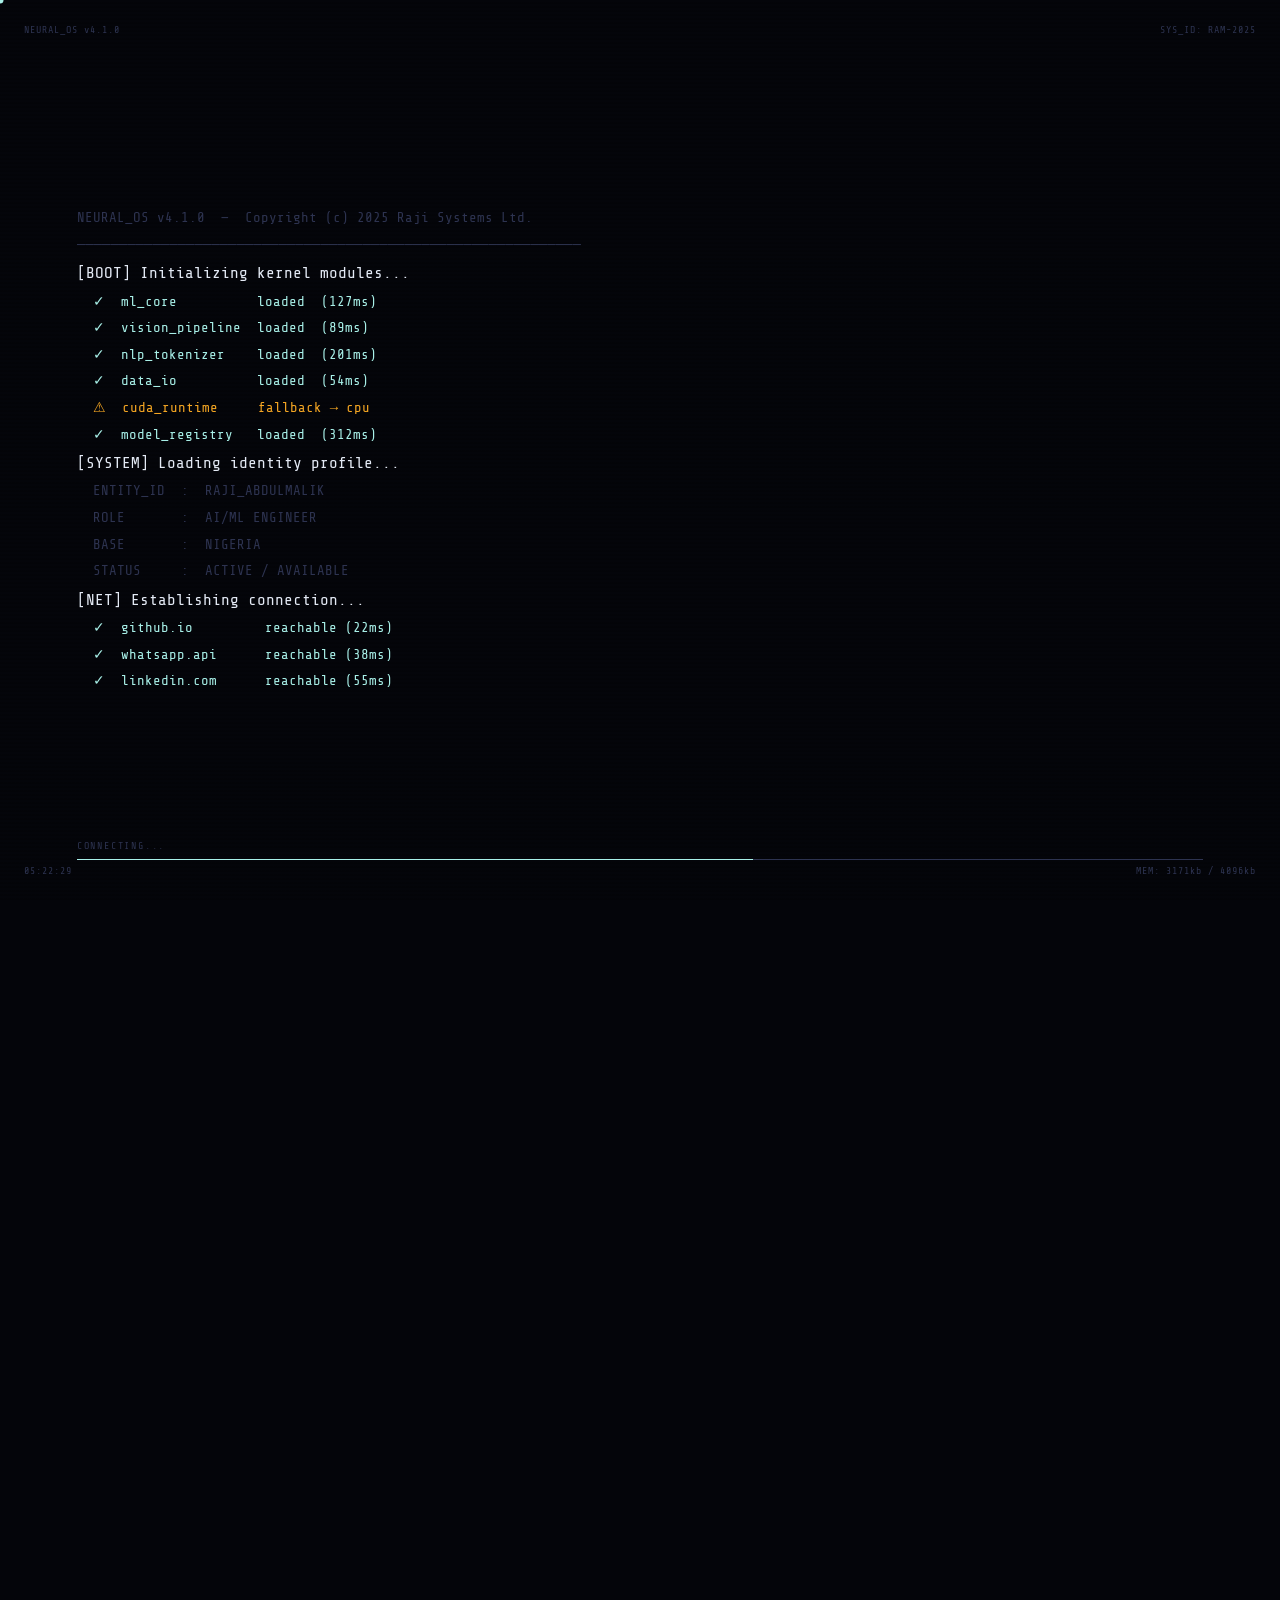
==== commit c5bce06a: "change" ====
--- a/index.html
+++ b/index.html
@@ -112,6 +112,7 @@
     <div class="about-text">
       <p class="reveal d1">
         I'm an <strong>AI/ML Engineer</strong> who builds systems that perceive, learn, and adapt. My work spans the complete machine learning lifecycle — from exploratory data analysis and feature engineering to designing custom architectures, training, evaluating, and deploying models that operate at scale.
+        I have a proven track record of delivering Full stack web AI products in startup environments, where I thrive on solving complex problems with elegant, efficient solutions.
       </p>
       <p class="reveal d2">
         I specialize in <strong>deep learning</strong>, computer vision, and natural language processing. I don't just run experiments — I build reproducible pipelines, maintain clean codebases, and ship models that perform outside the notebook. Engineering discipline is as important to me as research creativity.
@@ -149,7 +150,7 @@
             <span class="t-skill">Neural Networks</span>
             <span class="t-skill">NLP</span>
             <span class="t-skill">Computer Vision</span>
-            <span class="t-skill">Supervised Learning</span>
+            <span class="t-skill">Huggingface, OpenAI</span>
             <span class="t-skill">Deep Learning</span>
           </div>
         </div>
@@ -307,6 +308,6 @@
 </div><!-- /site -->
 
 <script src="script.js"></script>
-<script src="rubik.js"></script>
+<script src="Rubik.js"></script>
 </body>
 </html>
